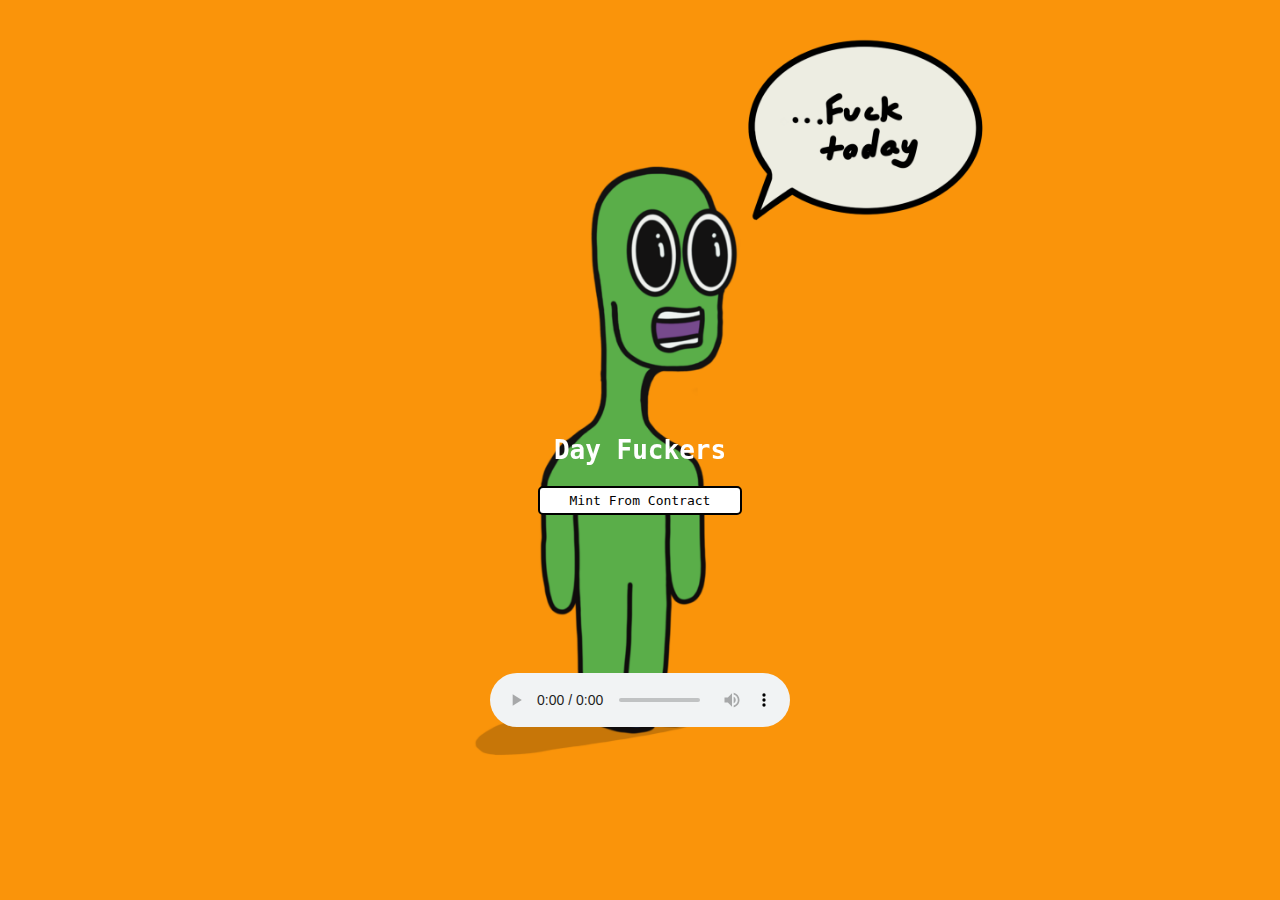
==== index.html @ f60d87da "updated mp3" ====
<!DOCTYPE html>
<html>
    <head>
        <meta charset="utf-8">
        <title>Day Fuckers</title>
        <link rel="stylesheet" href="layout.css">
    </head>
    <body>
        <h1>Day Fuckers</h1>
        <a href="https://etherscan.io">Mint From Contract</a>
        <div class="audio">
            <audio autoplay preload="auto" controls>
                <source src="audio/sweeter.mp3" type="audio/mpeg">
                Your browser does not support the audio element.
            </audio>
        </div>
    </body>
</html>
---- layout.css ----
body {
    font-family: monospace;
    color: black;
    background-color: #FA940A;
    background-image: url('images/bgimage.png');
    background-repeat: no-repeat;
    background-size: contain;
    background-position: center;
    margin: 0 auto;
    display: flex;
    flex-direction: column;
    justify-content: center;
    align-items: center;
    height: 100vh;
  }

  h1 {
    display: inline;
    position: fixed;
    text-align: center;
    margin: 0;
    color: white;
  }

  a {
    display: flex;
    flex-direction: column;
    justify-content: center;
    width: 200px;
    height: 25px;
    text-align: center;
    text-decoration: none;
    color: black;
    border: 2px solid black;
    border-radius: 5px;
    background-color: white;
    transition: box-shadow 0.3s ease;
    margin-top: 100px;
    position: fixed;
  }



  a:hover {
    text-decoration: none;
    box-shadow: 0px 0px 5px rgba(0, 0, 0, 0.3);
  }

  .audio {
    display: flex;
    justify-content: center;
    background-color: transparent;
    border: none;
    padding-top: 500px;
  }
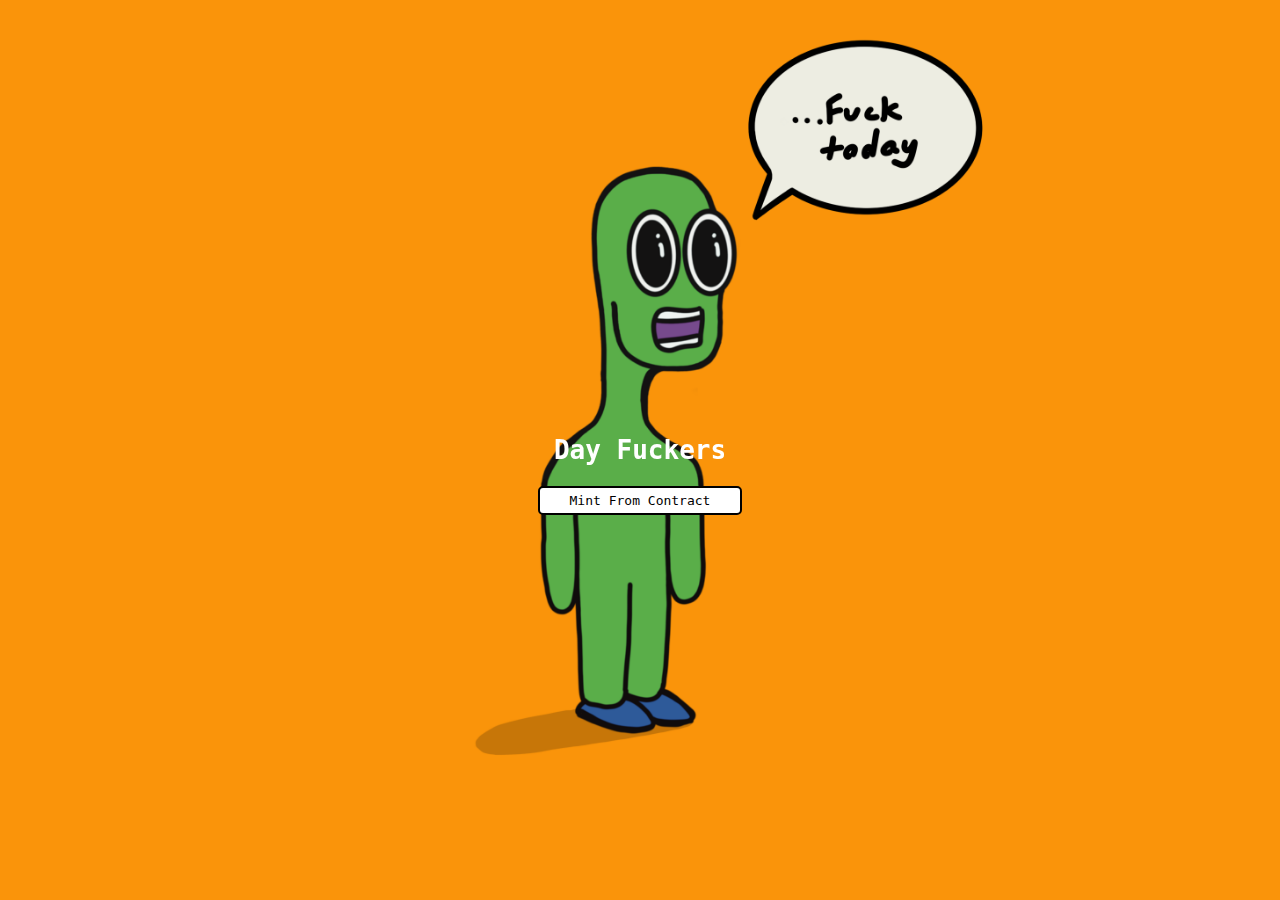
==== commit 9b855d3a: "changed to hidden audio" ====
--- a/index.html
+++ b/index.html
@@ -9,8 +9,8 @@
         <h1>Day Fuckers</h1>
         <a href="https://etherscan.io">Mint From Contract</a>
         <div class="audio">
-            <audio autoplay preload="auto" controls>
-                <source src="audio/sweeter.mp3" type="audio/mpeg">
+            <audio autoplay preload="auto">
+                <source src="audio/sweet.mp3" type="audio/mpeg">
                 Your browser does not support the audio element.
             </audio>
         </div>
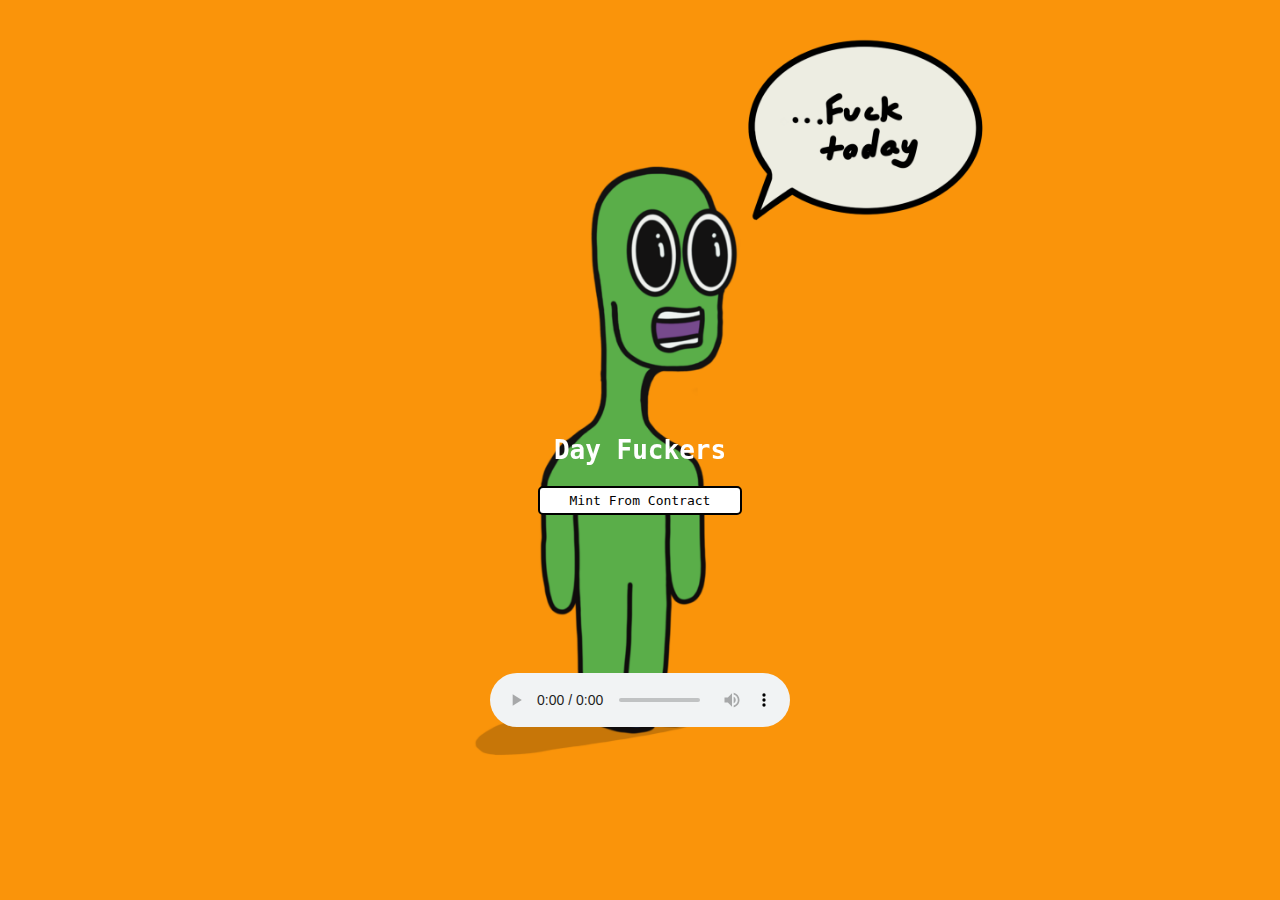
==== commit e9274109: "added audio controls" ====
--- a/index.html
+++ b/index.html
@@ -9,7 +9,7 @@
         <h1>Day Fuckers</h1>
         <a href="https://etherscan.io">Mint From Contract</a>
         <div class="audio">
-            <audio autoplay preload="auto">
+            <audio autoplay controls preload="auto">
                 <source src="audio/sweet.mp3" type="audio/mpeg">
                 Your browser does not support the audio element.
             </audio>
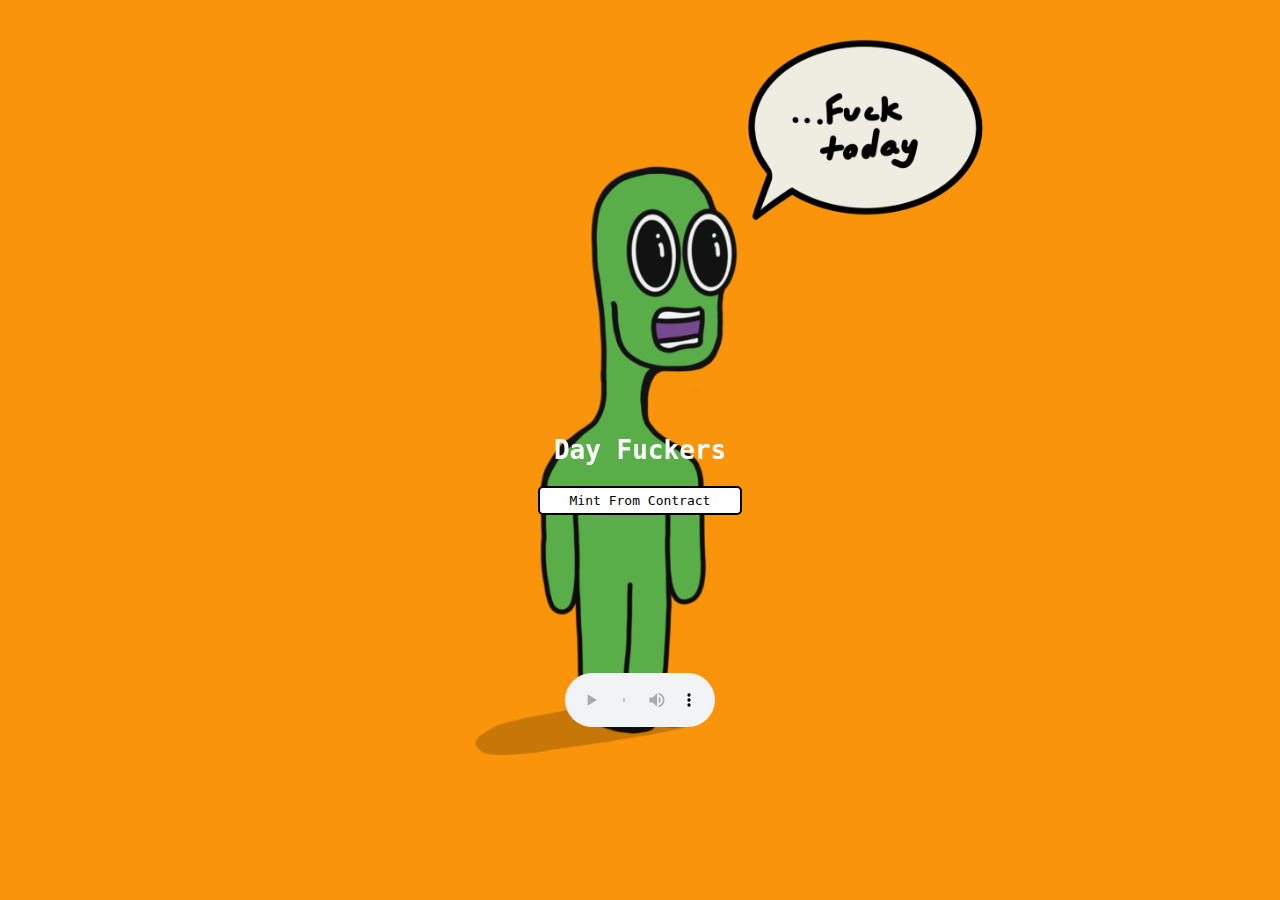
==== commit 631a4f09: "HTML and CSS update" ====
--- a/index.html
+++ b/index.html
@@ -7,9 +7,9 @@
     </head>
     <body>
         <h1>Day Fuckers</h1>
-        <a href="https://etherscan.io">Mint From Contract</a>
+        <a href="https://etherscan.io" target="_blank">Mint From Contract</a>
         <div class="audio">
-            <audio autoplay controls preload="auto">
+            <audio autoplay controls loop preload="auto">
                 <source src="audio/sweet.mp3" type="audio/mpeg">
                 Your browser does not support the audio element.
             </audio>
--- a/layout.css
+++ b/layout.css
@@ -52,4 +52,5 @@
     background-color: transparent;
     border: none;
     padding-top: 500px;
+    width: 150px;
   }
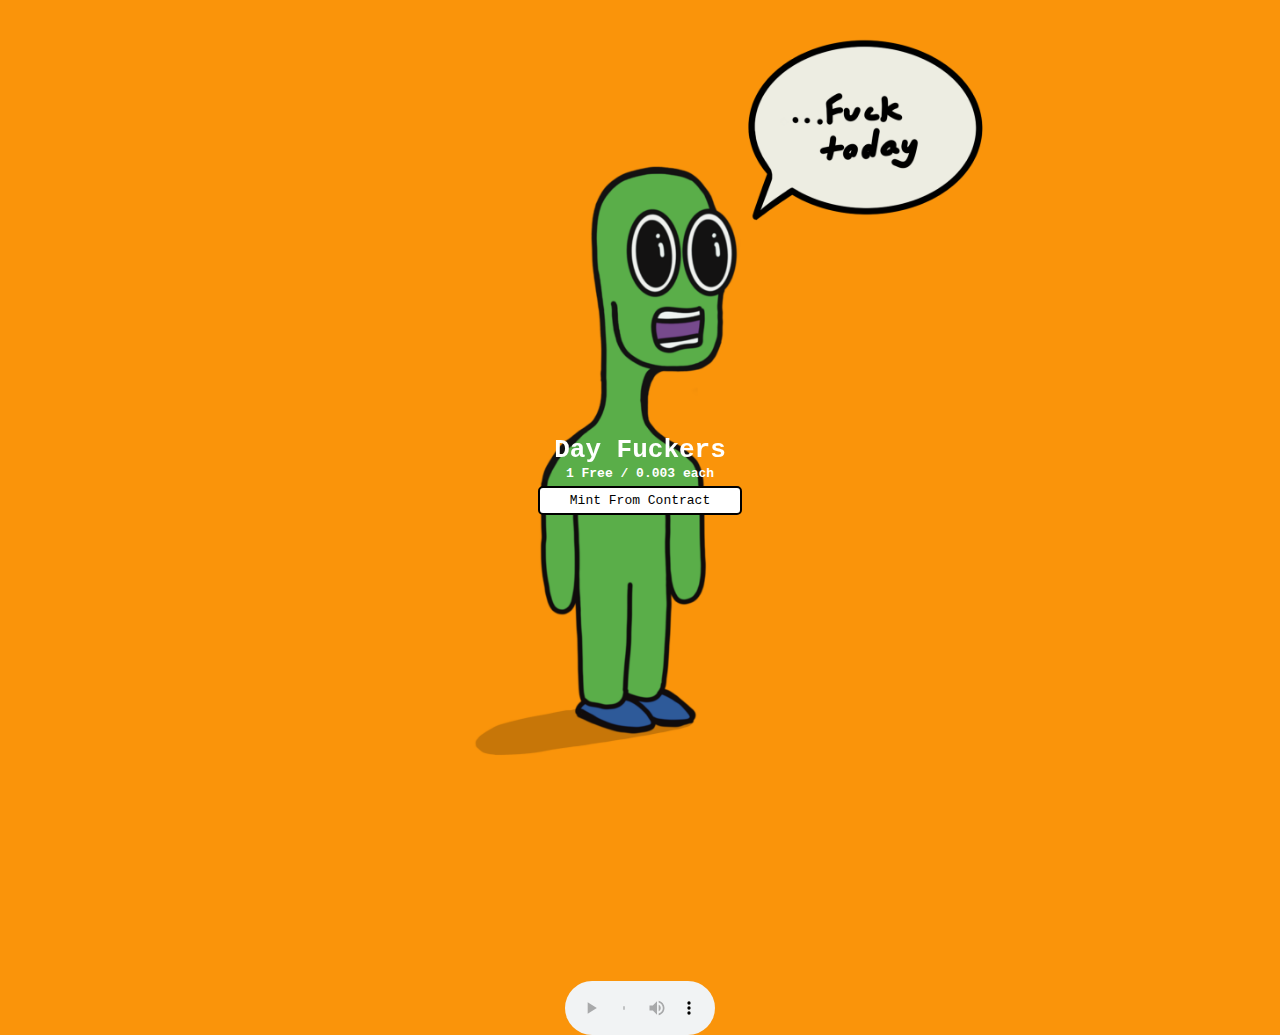
==== commit 83a23c1a: "added minting info" ====
--- a/index.html
+++ b/index.html
@@ -7,6 +7,7 @@
     </head>
     <body>
         <h1>Day Fuckers</h1>
+        <h4>1 Free / 0.003 each</h4>
         <a href="https://etherscan.io" target="_blank">Mint From Contract</a>
         <div class="audio">
             <audio autoplay controls loop preload="auto">
--- a/layout.css
+++ b/layout.css
@@ -20,6 +20,15 @@
     text-align: center;
     margin: 0;
     color: white;
+  }
+
+  h4 {
+    display: inline;
+    positon: fixed;
+    text-align: center;
+    margin: 0;
+    color: white;
+    margin-top: 600px;
   }
 
   a {
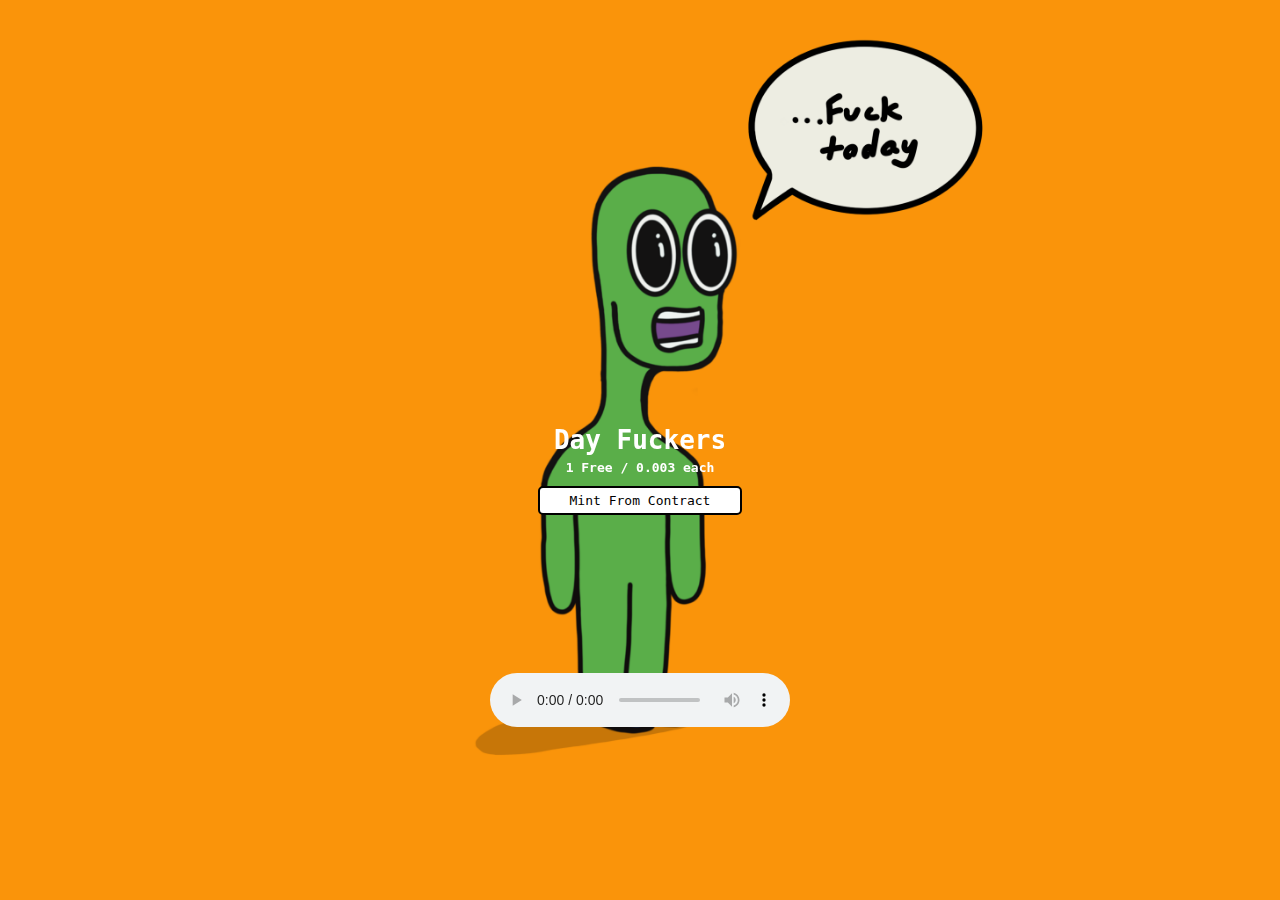
==== commit 82e6f074: "fixed HTML and CSS issues" ====
--- a/index.html
+++ b/index.html
@@ -6,8 +6,10 @@
         <link rel="stylesheet" href="layout.css">
     </head>
     <body>
+        <div class="text">
         <h1>Day Fuckers</h1>
         <h4>1 Free / 0.003 each</h4>
+        </div>
         <a href="https://etherscan.io" target="_blank">Mint From Contract</a>
         <div class="audio">
             <audio autoplay controls loop preload="auto">
--- a/layout.css
+++ b/layout.css
@@ -14,21 +14,28 @@
     height: 100vh;
   }
 
+  .text {
+    display: flex;
+    justify-content: center;
+    flex-direction: column;
+    position: fixed;
+  }
+
   h1 {
-    display: inline;
-    position: fixed;
+    display: flex;
+    justify-content: center;
     text-align: center;
     margin: 0;
     color: white;
   }
 
   h4 {
-    display: inline;
-    positon: fixed;
+    display: flex;
+    justify-content: center;
     text-align: center;
     margin: 0;
     color: white;
-    margin-top: 600px;
+    margin-top: 5px;
   }
 
   a {
@@ -48,8 +55,6 @@
     position: fixed;
   }
 
-
-
   a:hover {
     text-decoration: none;
     box-shadow: 0px 0px 5px rgba(0, 0, 0, 0.3);
@@ -58,8 +63,9 @@
   .audio {
     display: flex;
     justify-content: center;
+    margin: 0;
     background-color: transparent;
     border: none;
     padding-top: 500px;
-    width: 150px;
+    position: fixed;
   }
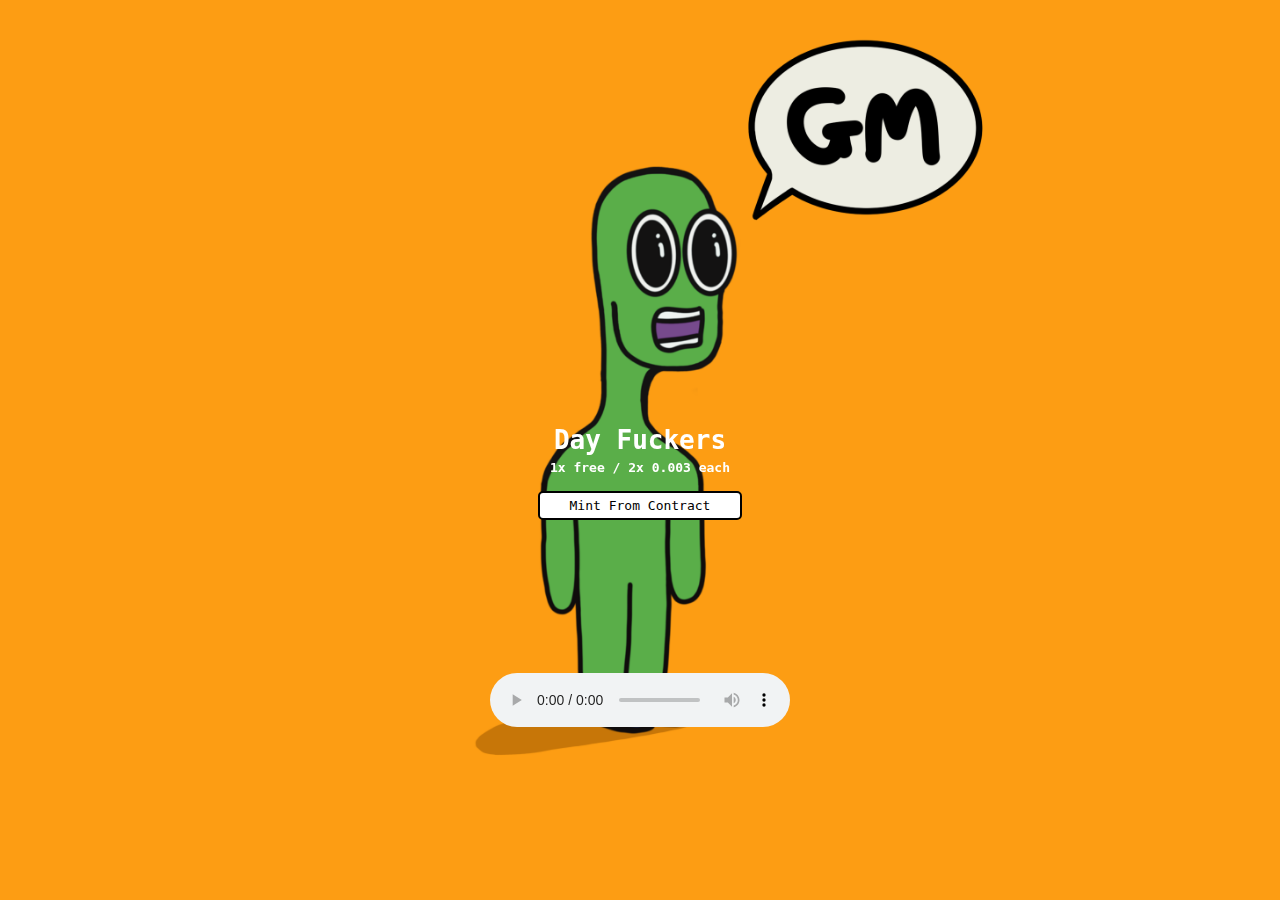
==== commit a2195083: "Change background image, HTML update" ====
--- a/index.html
+++ b/index.html
@@ -8,14 +8,17 @@
     <body>
         <div class="text">
         <h1>Day Fuckers</h1>
-        <h4>1 Free / 0.003 each</h4>
+        <h4>1x free / 2x 0.003 each</h4>
         </div>
-        <a href="https://etherscan.io" target="_blank">Mint From Contract</a>
+        <a class="mint" href="https://etherscan.io" target="_blank">Mint From Contract</a>
         <div class="audio">
             <audio autoplay controls loop preload="auto">
                 <source src="audio/sweet.mp3" type="audio/mpeg">
                 Your browser does not support the audio element.
             </audio>
         </div>
+        <div>
+           <!-- <a class="info" href="info.html">INFO</a> -->
+        </div>
     </body>
 </html>
--- a/layout.css
+++ b/layout.css
@@ -1,8 +1,8 @@
 body {
     font-family: monospace;
     color: black;
-    background-color: #FA940A;
-    background-image: url('images/bgimage.png');
+    background-color: #FD9D13;
+    background-image: url('images/bgimage2.png');
     background-repeat: no-repeat;
     background-size: contain;
     background-position: center;
@@ -29,6 +29,13 @@
     color: white;
   }
 
+  h2 {
+    margin: 0;
+    text-align: center;
+    color: white;
+    margin-top: 200px;
+  }
+
   h4 {
     display: flex;
     justify-content: center;
@@ -38,7 +45,7 @@
     margin-top: 5px;
   }
 
-  a {
+  .mint {
     display: flex;
     flex-direction: column;
     justify-content: center;
@@ -51,15 +58,33 @@
     border-radius: 5px;
     background-color: white;
     transition: box-shadow 0.3s ease;
-    margin-top: 100px;
+    margin-top: 110px;
     position: fixed;
+    z-index: 1;
   }
 
-  a:hover {
+  .mint:hover {
     text-decoration: none;
-    box-shadow: 0px 0px 5px rgba(0, 0, 0, 0.3);
+    box-shadow: 0px 0px 10px rgba(0, 0, 0, 0.3);
   }
 
+  .info {
+    color: black;
+    border: 2px solid black;
+    border-radius: 5px;
+    background-color: white;
+    transition: box-shadow 0.3s ease;
+    text-decoration: none;
+    width: 75px;
+    height: 25px;
+    display: flex;
+    flex-direction: column;
+    justify-content: center;
+    text-align: center;
+    margin-top: 200px;
+    z-index: 1;
+    position: relative;
+  }
   .audio {
     display: flex;
     justify-content: center;
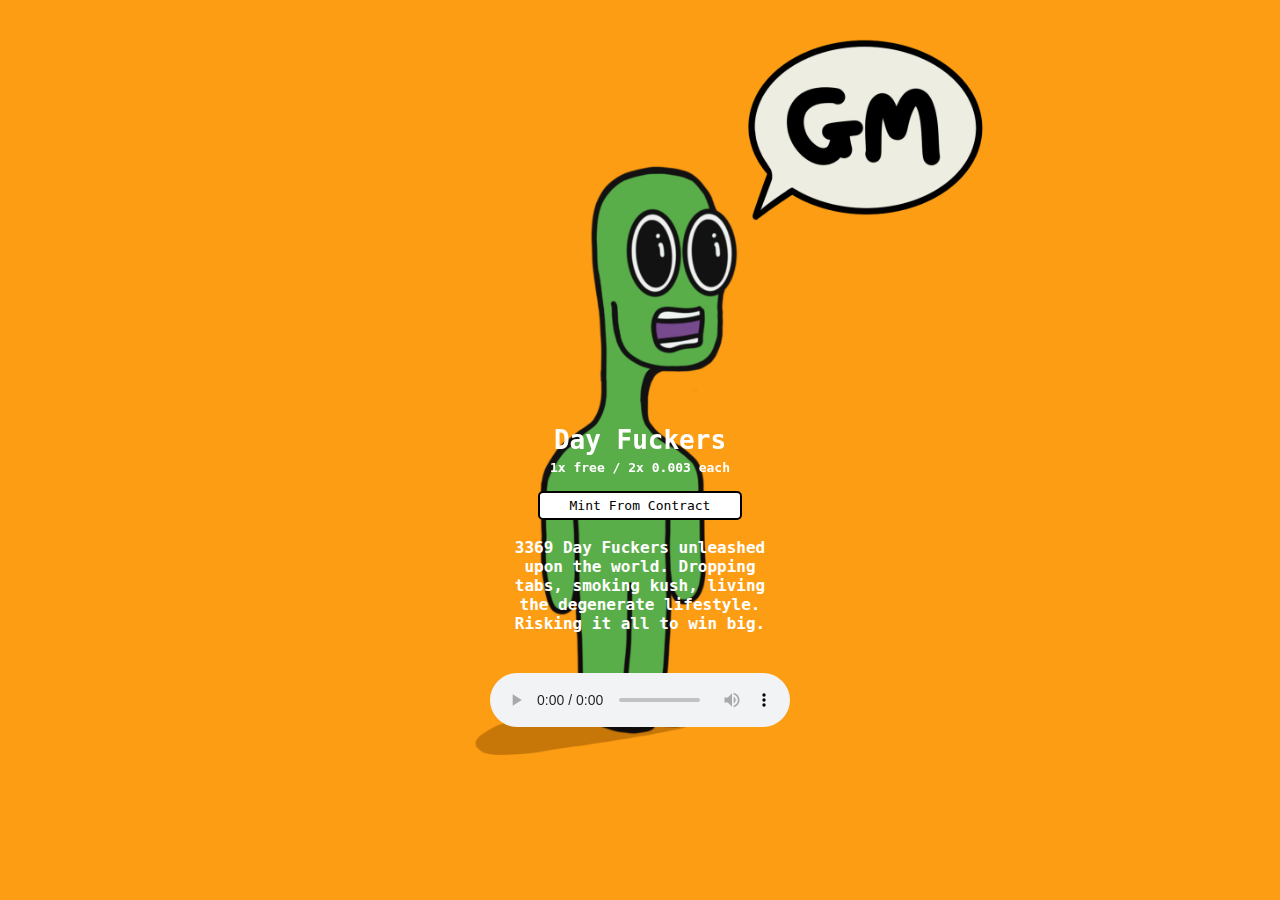
==== commit e66f4696: "front page paragraph added" ====
--- a/index.html
+++ b/index.html
@@ -6,7 +6,7 @@
         <link rel="stylesheet" href="layout.css">
     </head>
     <body>
-        <div class="text">
+        <div class="indextext">
         <h1>Day Fuckers</h1>
         <h4>1x free / 2x 0.003 each</h4>
         </div>
@@ -18,7 +18,8 @@
             </audio>
         </div>
         <div>
-           <!-- <a class="info" href="info.html">INFO</a> -->
+           <!--<<a class="info" href="info.html">Lore</a> -->
+           <p class="paragrapgh">3369 Day Fuckers unleashed upon the world. Dropping tabs, smoking kush, living the degenerate lifestyle. Risking it all to win big.</p>
         </div>
     </body>
 </html>
--- a/layout.css
+++ b/layout.css
@@ -14,7 +14,7 @@
     height: 100vh;
   }
 
-  .text {
+  .indextext {
     display: flex;
     justify-content: center;
     flex-direction: column;
@@ -27,6 +27,19 @@
     text-align: center;
     margin: 0;
     color: white;
+    text-decoration: none;
+  }
+
+  .home {
+    display: flex;
+    justify-content: center;
+    text-align: center;
+    margin: 0;
+    color: white;
+  }
+
+  .home:hover {
+    text-shadow: 0px 0px 10px rgba(0, 0, 0, 0.3);
   }
 
   h2 {
@@ -85,6 +98,28 @@
     z-index: 1;
     position: relative;
   }
+
+  .info:hover {
+    box-shadow: 0px 0px 10px rgba(0, 0, 0, 0.3);
+  }
+
+  p {
+    display: flex;
+    justify-content: center;
+    text-align: center;
+    margin: 0;
+    margin-top: 270px;
+    color: white;
+    width: 275px;
+    font-weight: bold;
+    font-size: 16px;
+  }
+
+  .paragraph {
+
+  }
+
+
   .audio {
     display: flex;
     justify-content: center;
